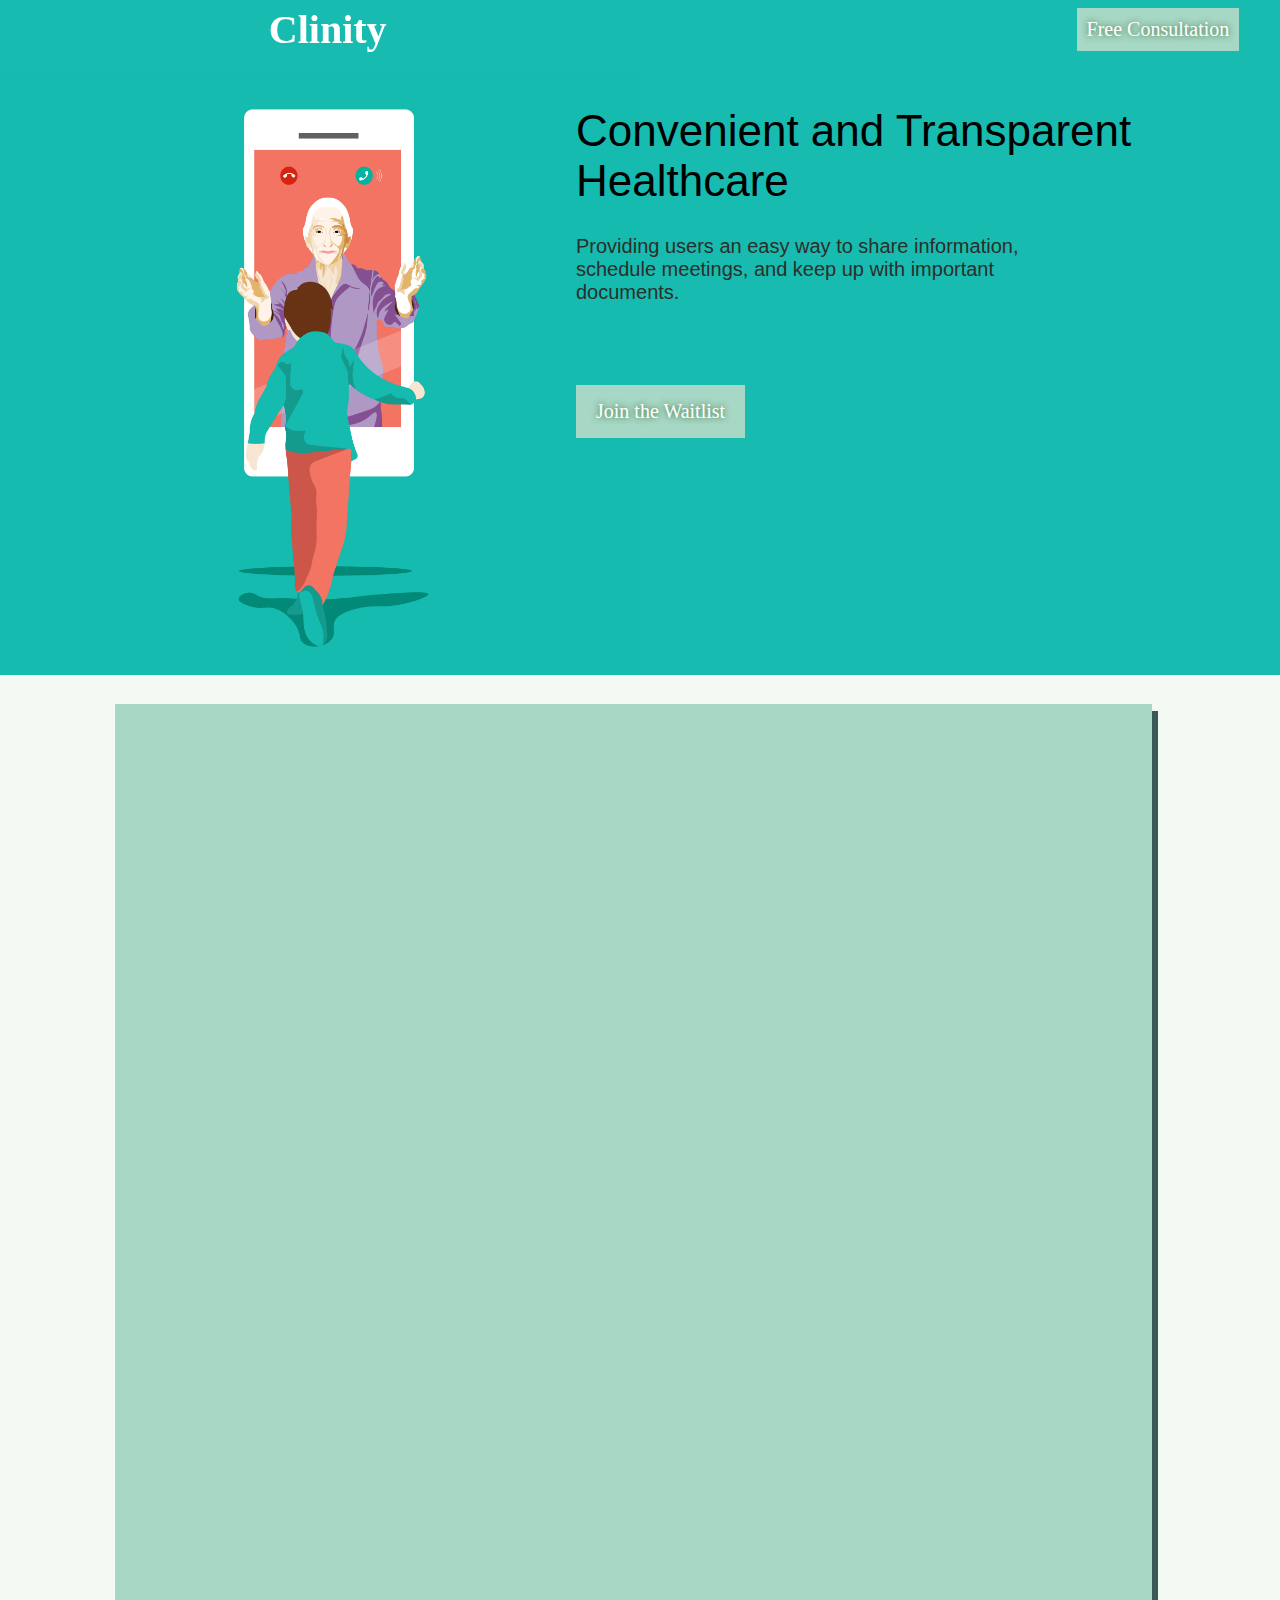
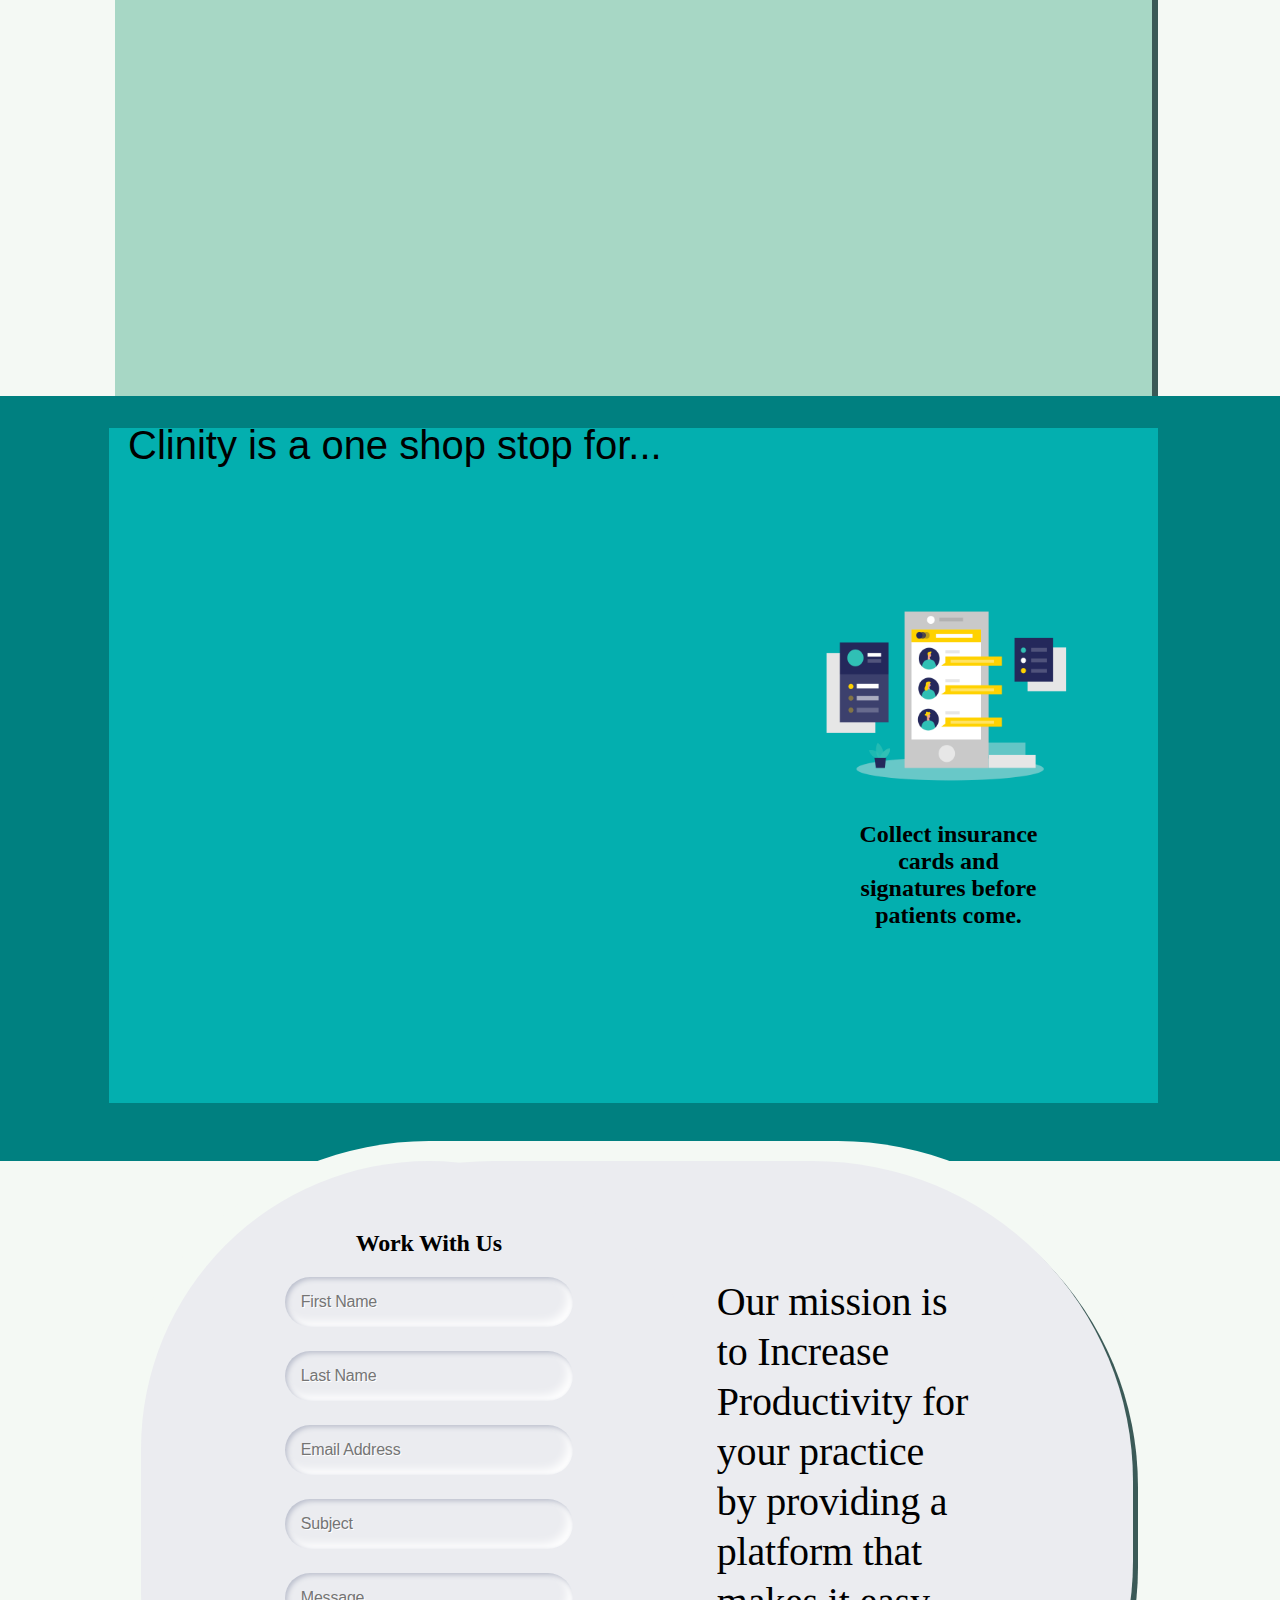
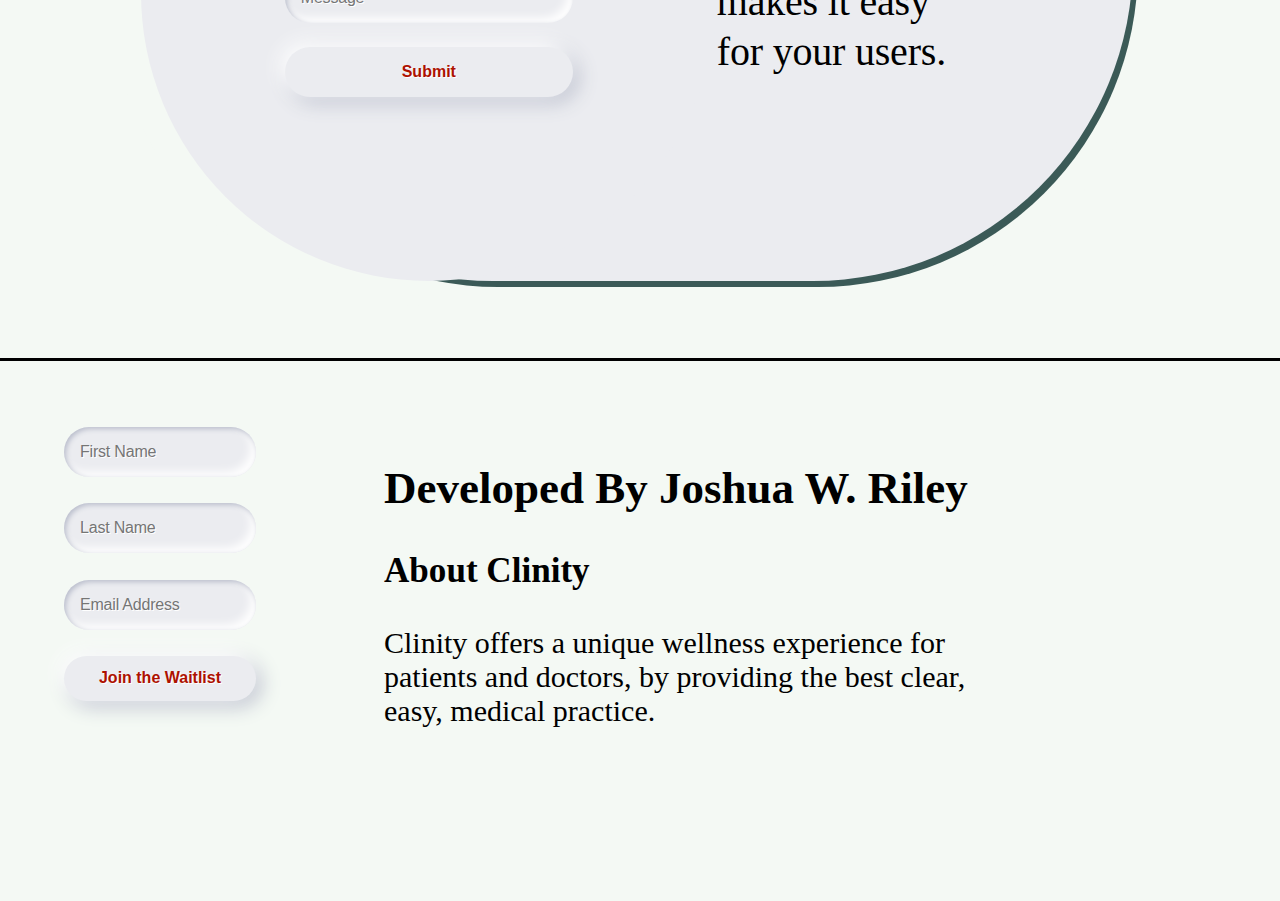
==== index.html @ 42c5286c "finally finished" ====
<!DOCTYPE html>
<html lang="english">
    <head>
        <title>Clinity</title>
        <link rel='stylesheet' href='./resources/styles.css'>
        <link href="https://fonts.googleapis.com/css2?family=Comfortaa:wght@500&display=swap" rel="stylesheet">
    </head>
    <body>
        <main>
            <nav>
                <div id="navigation-flex" >
                    <section id="header-left">
                        <header id="header" ><a href="#beginning">Clinity</a></header>
                    </section>
                    <section id="heder-right">
                        <button id="header-button-1" ><a href="#segment">Free Consultation</a></button>
                        <!-- <button>Sign In</button> -->
                        <!-- <button>Sign Up</button> -->
                    </section>
                </div>
            </nav>
            <div id="beginning">
                <img id="first-pic" src="./resources/images/united-nations-covid-19-response--JllWBVNaQ4-unsplash.jpg">
                <section id="first-part">
                    <div id="info-1">
                        <h1 id="info-header-one">Convenient and Transparent Healthcare</h1>
                        <h3 id="info-header-three">
                            Providing users an easy way to share information, 
                            schedule meetings, and keep up with important documents. 
                        </h3>
                        <button id="info-button"><a href="#footer">Join the Waitlist</a></button>
                    </div>
                </section>
            </div>
            <section id="info-2">
                <div id="info-2-flex">
                    <div class="fade" id="text-easy-doctor">
                        <h2 id="doctor">Everyday tasks at one glance</h2>
                        <p id="doctor-content">
                            We know your day is busy, so we organized it for you. 
                            View upcoming tasks and appointments at a glance,
                        </p>
                        <img id="doctor-image" src="./resources/images/Screen Shot 2020-10-17 at 1.11.46 PM.png">
                    </div>
                    <div class="fade" id="text-easy-you">
                        <h2 id="you">where your essentials, accessible.</h2>
                        <p id="patient-content">
                            You won't forget those important documents at home 
                            again. Always showing you only what you need.
                        </p>
                        <img id="patient-image" src="./resources/images/Screen Shot 2020-10-17 at 1.11.15 PM.png">
                    </div>
                </div>
                <section id="middle-2">
                    <div class="features">
                        <h1 id="second-intro-header">Clinity is a one shop stop for...</h1>
                        
                        <div class="first-half">
                            <section class="fade" id="communication">
                                <img id="productivity-image"src="./resources/images/chart.png">
                                <h1 id="communication-header">
                                    Reduce overhead costs and boost efficiency.
                                </h1>
                            </section>
                            
                            <section class="fade" id="contact-less">
                                <img id="contact-image" src="./resources/images/video_call.png">
                                <h1 id="contact-header">
                                    Conduct real-time video visits. 
                                    No download, no login.
                                </h1>
                            </section>
                            <section id="medicine">
                                <img id="medicine-image" src="./resources/images/user_group.png">
                                <h1 id="medicine-header">
                                    Collect insurance cards and signatures before patients come.
                                </h1>
                            </section>
                        </div>
                        <div id="second-half">
                            <div class="form-rect-background">
                                <form class="form">
                                    <h2 id="segment" class="get-in-touch">Work With Us</h2>
                                    <label>
                                    <input type="text"  placeholder="First Name">
                                    </label>
                                    <label>
                                        <input type="text"  placeholder="Last Name">
                                    </label>
                                    <label>
                                        <input type="email" placeholder="Email Address"/>
                                    </label>
                                    <label>
                                        <input type="Subject" placeholder="Subject"/>
                                    </label>
                                    <label>
                                        <input type="text" placeholder="Message"></input>
                                    </label>
                                    <button class="button-submit" type="button"><i class="icon ion-md-lock"></i> Submit</button>
                                </form>
                                <div id="form-text">
                                    <div class="form-text">
                                        <p class="form-text-p">
                                            Our mission is to Increase Productivity for your practice by providing a platform that makes it easy for your users.
                                        </p>
                                    </div>
                                </div>
                            </div>
                            
                        </div>
                        <footer id="footer">
                            <div id="footer-form">
                                <label>
                                    <input id="footer-input" type="text"  placeholder="First Name">
                                </label>
                                <label>
                                    <input id="footer-input" type="text"  placeholder="Last Name">
                                </label>
                                <label>
                                    <input id="footer-input" type="email" placeholder="Email Address"/>
                                </label>
                                <button class="button-footer-submit" type="button"><i class="icon ion-md-lock"></i> Join the Waitlist</button>
                            </div>
                            <div id="footer-text">
                            <h2 id="footer-header">Developed By Joshua W. Riley</h2>
                            <h3>About Clinity</h3>
                            <p>
                                Clinity offers a unique wellness experience for patients and doctors, 
                                by providing the best clear, easy, medical practice.
                            </p>
                            </div>
                        </footer>
                    </div>
                </section>
            </section>
        </main>
        <script src="https://ajax.googleapis.com/ajax/libs/jquery/3.5.1/jquery.min.js"></script>
        <script src="./resources/script.js"></script>
    </body>
</html>
---- resources/styles.css ----
body, html {
    background-color: #f4f9f4;
    margin: 0%;
    scroll-behavior: smooth;
    width: 100vw;
    height: fit-content;
}
a:link, a:visited {
    text-decoration:none;
	color:#ffffff;

}

/* navigation */
nav {
    background-color:#18BBAF;
    width: 100%;
    height: 8vh;
    display: fixed;
    align-items: center;
    justify-content: space-around;
    position: fixed;
    z-index: 20;
}
#navigation-flex {
    display: flex;
    width: 100vw;
    justify-content: space-between;
    position: fixed;
}
#header-left {
    display: flex;
    width: 50vw;
    margin-left: 21%;
    margin-top: .5%;
}
#header {
    font-family: "Palatino Linotype", "Book Antiqua", "Palatino", serif;
    font-size: 2.5rem;
    font-weight: bolder;
    position: fixed;
}
#header-right {
    display: flex;
    flex-direction: row;
    width: 50vw;
}
#header-button-1 {
    background-color:#a7d7c5;
	cursor:pointer;
	color:#ffffff;
	font-family:Georgia;
	font-size:20px;
	padding:10px 10px;
	text-decoration:none;
    text-shadow:0px 0px 6px #2f6627;
    border:none;
    margin-top: 5%;
    margin-left: -25%;
}
#header-button-1:hover {
    background-color:#e1f4f3;
}
#header-button-1:active {
    position:relative;
	top:1px;
}

/* first section  */
#beginning {
    height: 75vh;
    width: 100%;
    background-color: #18BBAF;
}
#first-part {
    display: flex;
    width: 100%;
    z-index: 5;
}
#info-1 {
    width: 100vw;
    height: 55vh;
    margin-left: 45%;
    z-index: 5;
}
#first-pic {
    height: 75%;
    position: absolute;
    width: 50%;
    z-index: 0;
}
#info-header-one {
    display: flex;
    font-family: "Helvetica Neue", Helvetica, Arial, sans-serif;
    font-size: 2.5em;
    margin-top: 15%;
    font-size: 44px;
    width:85%;
    font-weight: 500;
    text-align: left;
}
#info-header-three {
    display: flex;
    position: relative;
    font-family: "Helvetica Neue", Helvetica, Arial, sans-serif;
    width: 65%;
    height: 30%;
    font-weight: lighter;
    font-weight: 500;
    justify-content: center;
    font-size: 1.25rem;
    text-align: left;
    color: #2b2e2b;
    text-decoration: none;
}

#info-button {
    position: relative;
    background-color:#a7d7c5;
	display:inline-block;
	cursor:pointer;
	color:#ffffff;
	font-family:Georgia;
	font-size:20px;
	padding:15px 20px;
	text-decoration:none;
    text-shadow:0px 0px 6px #2f6627;
    border:none;
    margin-top: -18%;
}
#info-button:hover {
    background-color:#e1f4f3;
}
#info-button:active {
    position:relative;
	top:1px;
}


/* Section two */
#info-2 {
    width: 90%;
    height: 45vh;
    margin-top: 2.25%;
    /* background-attachment: fixed; */
}
#middle-2 {
    margin-left: 0%;
}
#info-2-flex {
    margin-left: 10%;
    display: flex;
    flex-direction: column;
    width: 90%;
    height: 150vh;
    background-color: #a7d7c5;
    justify-content: center;
    box-shadow: 6px 7px  #3b5a57;
}
#text-easy-you {
    text-align: center;
    display: flex;
    flex-direction: row-reverse;
    justify-content: space-around;
    margin-top: 8%;
}
#text-easy-doctor {
    text-align: center;
    display: flex;
    flex-direction: row;
    justify-content: space-around;
}
#doctor-content {
    position: absolute;
    color: #0d0f0f;
    font-size: 30px;
    font-family: "Helvetica Neue", Helvetica, Arial, sans-serif;
    margin-top: 20%;
    margin-right: 10%;
    width: 30%;
    height: 15%;
    font-weight: lighter;
    font-weight: 500;
    text-align: left;
    word-wrap: break-word;
    color: #495850;
}
#patient-content {
    position: absolute;
    font-size: 30px;
    font-family: "Helvetica Neue", Helvetica, Arial, sans-serif;
    width: 30%;
    height: 15%;
    font-weight: lighter;
    font-weight: 500;
    text-align: left;
    word-wrap: break-word;
    color: #495850;
    margin-top: 20%;
    margin-left: 10%;
}
#info-header-3 {
    text-align: center;
    display: flex;
    font-family: Verdana, Geneva, Tahoma, sans-serif;
    font-size: 2.5rem;
    font-weight: 500;
    background-color: #74b49b;
}
#info-header-4 {
    text-align: center;
    display: flex;
    flex-direction: row;
    font-family: Verdana, Geneva, Tahoma, sans-serif;
    font-size: 2.5rem;
    font-weight: 500;
    background-color: #74b49b;
}
#patient-image {
    width: 20%;
    height: auto;
    z-index: 1;
    box-shadow: 9px 10px  #3b5a57;
}
#doctor-image {
    width: 20%;
    height: auto;
    box-shadow: 9px 10px  #3b5a57;
}
#doctor, #you{
    color: #0d0f0f;
    font-size: 3rem;
    font-weight: bolder;
    font-family: 'Comfortaa', cursive;
    margin-top: 5%;
}
#doctor {
    text-align: left;
    width: 45%;
}
#you {
    text-align: left;
    width: 50%;
}
/* Card with png  */
#middle-2 {
    width: 100vw;
    height: 75%;
    display: flex;
    margin-top: 15%;
    align-items: center;
}
.features {
    height: 85vh;
    width: 100vw;
    background-color: teal;
}
#second-intro-header {
    text-align: left;
    display: flex;
    flex-direction: column;
    align-items: center;
    font-size: 2.5rem;
    position: absolute;
    margin-left: 10%;
    font-family: "Comic Sans MS", cursive, sans-serif;
    font-weight: normal;
}
.first-half {
    margin-top: 2.5%;
    margin-left: 8.5%;
    height: 75vh;
    width: 82%;
    display: flex;
    background-color: rgb(3, 175, 175);
    align-items: center;
    justify-content: center;
}
#communication {
    text-align: center;
    height: 40vh;
    width: 30%;
    display: flex;
    flex-direction: column;
    align-items: center;
}
#communication-header {
    font-size: 1.5rem;
    width: 15vw;
}
#contact-less {
    text-align: center;
    height: 40vh;
    width: 30%;
    display: flex;
    flex-direction: column;
    align-items: center;
}
#contact-header {
    font-size: 1.5rem;
    width: 15vw;
}
#medicine {
    text-align: center;
    height: 40vh;
    width: 30%;
    display: flex;
    flex-direction: column;
    align-items: center;
}
#medicine-header {
    font-size: 1.5rem;
    width: 15vw;
}
#productivity-image {
    width: 90%;
    height: 90%;
}
#contact-image {
    width: 90%;
    height: 90%;  
}
#medicine-image {
    width: 90%;
    height: 90%;
}
/* second half  */
#second-half {
    height: 85vh;
    width: 82%;
    background-color: #f4f9f4;
    margin-left: 8.5%;
    margin-top: 3%;
    border-radius: 320px;
    z-index: -1;
}
/* form  */
.form {
    position: absolute;
    margin-top: 1.5%;
    margin-left: 2.5%;
    background-color: #ebecf0;
    width: 45vw;
    height: 80vh;
    display: flex;
    flex-direction: column;
    align-items: center;
    font-family: "Montserrat", sans-serif;
    letter-spacing: -0.2px;
    font-size: 16px;
    border-radius: 320px;
    z-index: 1;
}
.get-in-touch {
    margin-top: 12%;
    font-family: Cambria, Cochin, Georgia, Times, 'Times New Roman', serif;
}
#form-rect-background {
    border-radius: 320px;
    height: 80vh;
    width: 100vw;
    margin-top: 55%;
    display: flex;
    flex-direction: row-reverse;
    z-index: 5;
    
}
#form-text {
    position: absolute;
    margin-top: 1.5%;
    margin-left: 5%;
    background-color: #ebecf0;
    width: 75vw;
    height: 80vh;
    display: flex;
    flex-direction: column;
    align-items: center;
    font-family: "Montserrat", sans-serif;
    letter-spacing: -0.2px;
    font-size: 16px;
    border-radius: 320px;
    z-index: 0;
    box-shadow: 5px 6px  #3b5a57;
}
.form-text {
    margin-left: 40%;
    margin-top: 8%;
    text-align: left;
    width: 20vw;
}
.form-text-p {
    font-size: 2.5rem;
    font-family: Cambria, Cochin, Georgia, Times, 'Times New Roman', serif;
    line-height: 50px;
}
.button-submit,
input {
    border: 0;
    outline: 0;
    font-size: 16px;
    border-radius: 320px;
    padding: 16px;
    background-color: #ebecf0;
    text-shadow: 1px 1px 0 #fff;
}
label {
    display: block;
    margin-bottom: 24px;
    width: 50%;
}
input {
    box-shadow: inset 2px 2px 5px #babecc,
    inset -5px -5px 10px #fff;
    width: 100%;
    box-sizing: border-box;
    transition: all 0.2s ease-in-out;
    appearance: none;
    -webkit-appearance: none;
    font-family: "Montserrat", sans-serif;
    letter-spacing: -0.2px;
    font-size: 16px;
}
input:focus {
    box-shadow: inset 1px 1px 2px #babecc, 
    inset -1px -1px 2px #fff;
}
.button-submit {
    color: #61677c;
    font-weight: bold;
    box-shadow: -5px -5px 20px #fff, 5px 5px 20px #babecc;
    transition: all 0.2s ease-in-out;
    cursor: pointer;
    font-weight: 600;
}
.button-submit:hover {
    box-shadow: -2px -2px 5px #fff, 2px 2px 5px #babecc;
}
.red:active {
    box-shadow: inset 1px 1px 2px #babecc, 
    inset -1px -1px 2px #fff;
}
.button-submit{
    display: block;
    width: 50%;
    color: #ae1100;
}
/* footer */
#footer{
    height: 60vh;
    width: 100vw;
    display: flex;
    font-weight: lighter;
    font-size: 12px;
    align-self: center;
    border-color: #3b5a57;
    margin-top: 4%;
    border-width: 10ch;
    border-top: #babecc;
    border-top: solid;
}
#footer-form {
    display: flex;
    flex-direction: column;
    margin: 5%;
}
#footer-input {
    margin-top: 2.5%;
    width: 15vw;
}
#footer-header {
    /* margin-left: 25%; */
    /* text-align: right; */
}
.button-footer-submit {
    color: #61677c;
    font-weight: bold;
    box-shadow: -5px -5px 20px #fff, 5px 5px 20px #babecc;
    transition: all 0.2s ease-in-out;
    cursor: pointer;
    font-weight: 600;
    border: 0;
    outline: 0;
    font-size: 16px;
    border-radius: 320px;
    color: #ae1100;
    background-color: #ebecf0;
    text-shadow: 1px 1px 0 #fff;
    width: 15vw;
    height: 5vh;
    margin-top: 1%;
    justify-content: center;
}
.button-footer-submit:hover {
    box-shadow: -2px -2px 5px #fff, 2px 2px 5px #babecc;
}

#footer-text {
    text-align: left;
    font-size: 30px;
    width: 50vw;
    margin: 5%;
}

/* fade  */
.fade {
    opacity: 0;
}
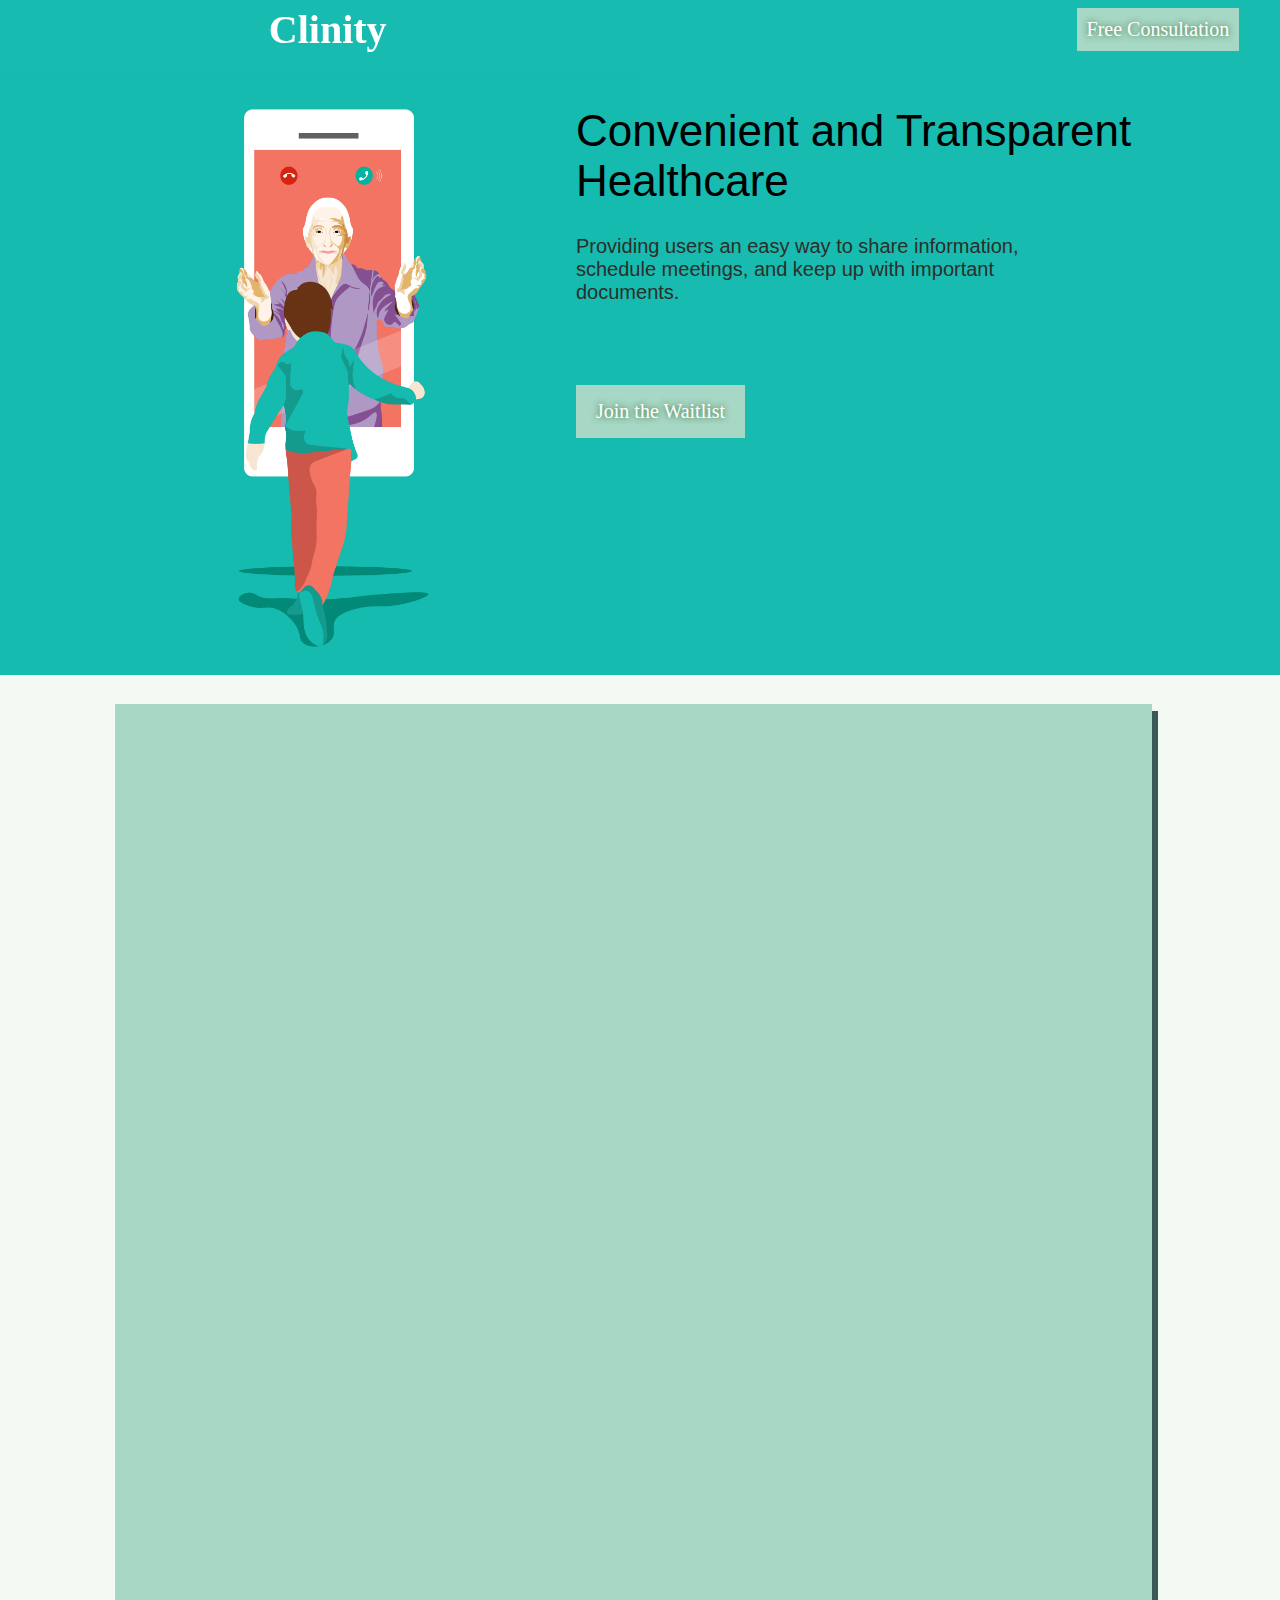
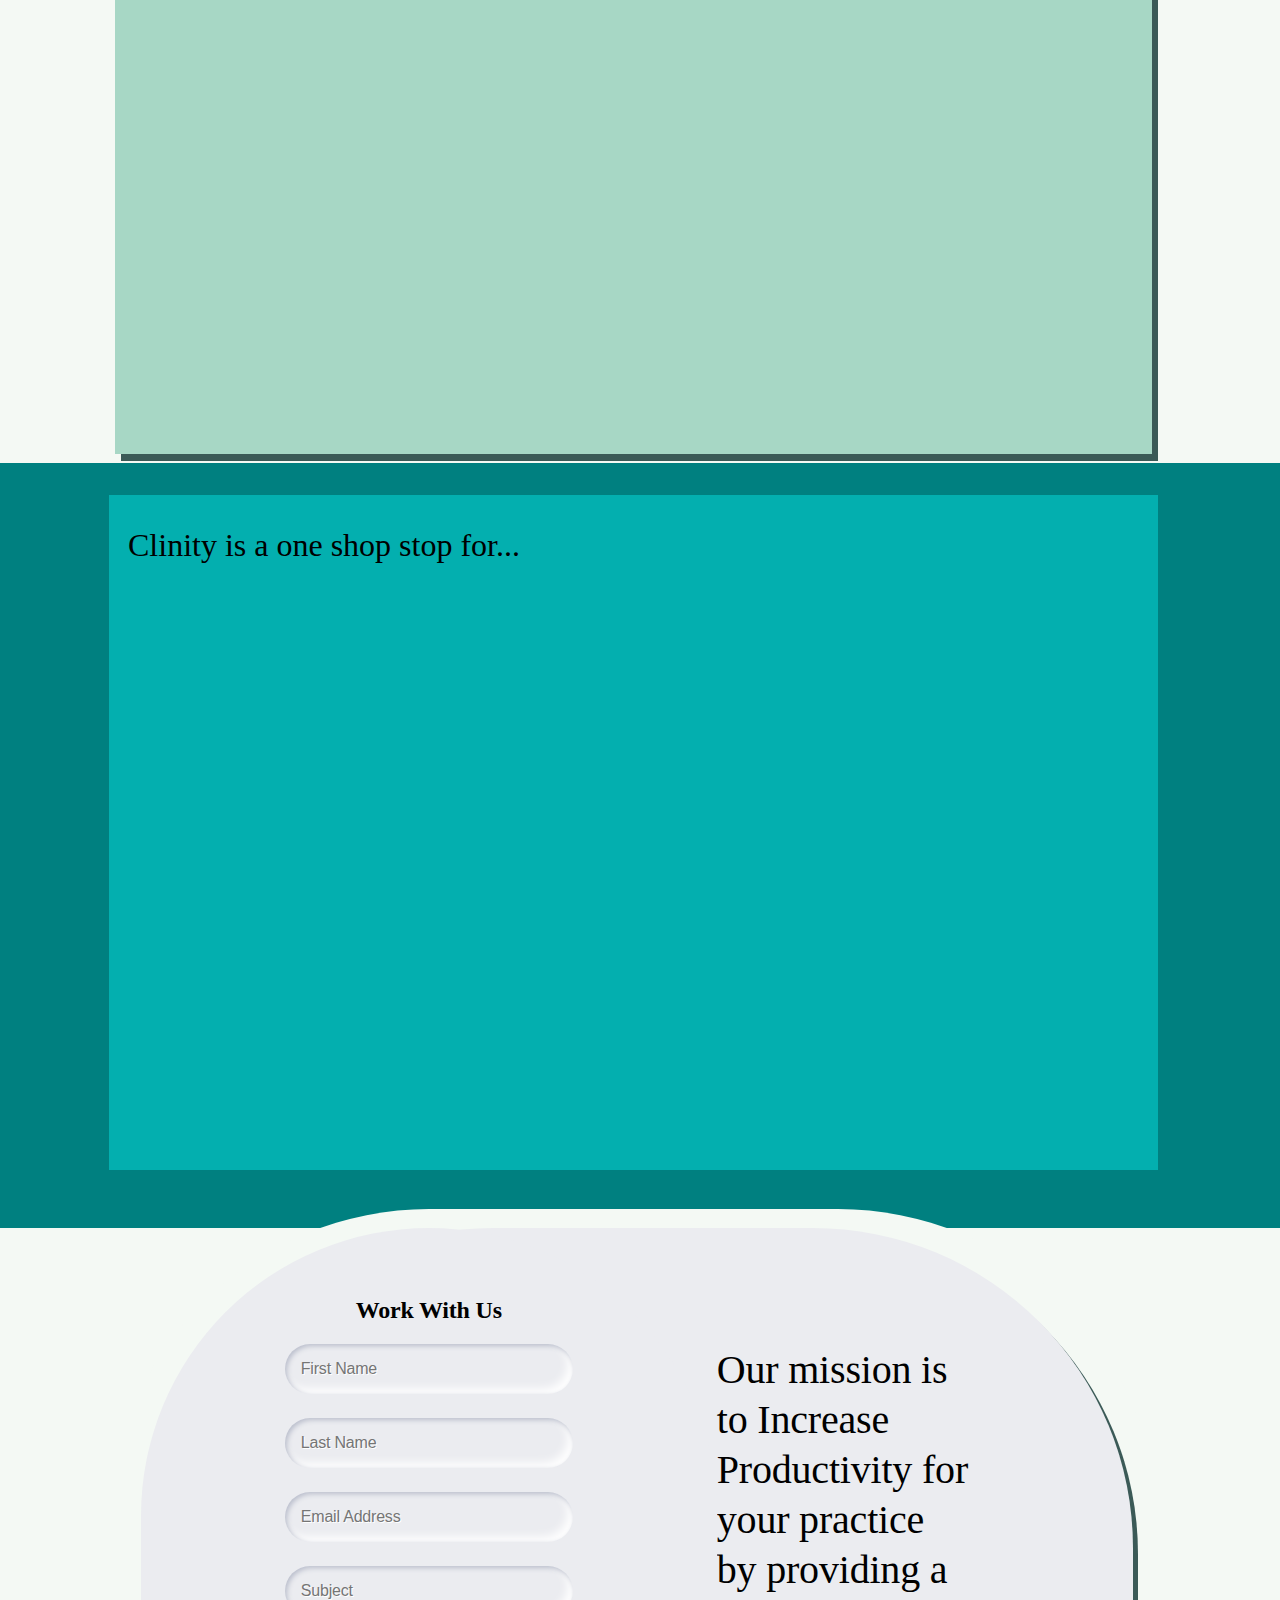
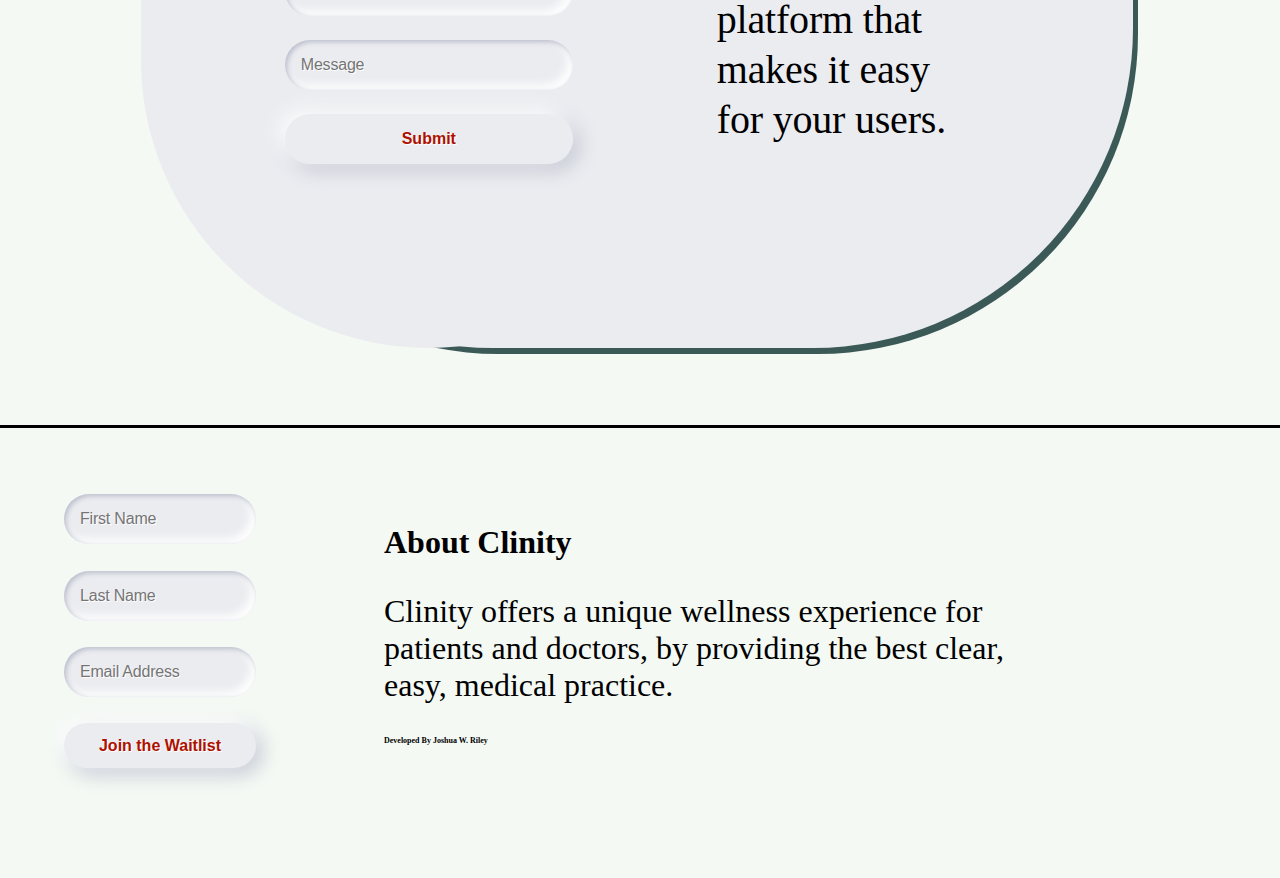
==== commit 86f76718: "fixed errors in font styling and size" ====
--- a/index.html
+++ b/index.html
@@ -13,7 +13,7 @@
                         <header id="header" ><a href="#beginning">Clinity</a></header>
                     </section>
                     <section id="heder-right">
-                        <button id="header-button-1" ><a href="#segment">Free Consultation</a></button>
+                        <button id="header-button-1" ><a href="#form-rect">Free Consultation</a></button>
                         <!-- <button>Sign In</button> -->
                         <!-- <button>Sign Up</button> -->
                     </section>
@@ -70,7 +70,7 @@
                                     No download, no login.
                                 </h1>
                             </section>
-                            <section id="medicine">
+                            <section class="fade" id="medicine">
                                 <img id="medicine-image" src="./resources/images/user_group.png">
                                 <h1 id="medicine-header">
                                     Collect insurance cards and signatures before patients come.
@@ -78,8 +78,8 @@
                             </section>
                         </div>
                         <div id="second-half">
-                            <div class="form-rect-background">
-                                <form class="form">
+                            <div class="form-rect-background" id="form-rect">
+                                <form class="form" id="form">
                                     <h2 id="segment" class="get-in-touch">Work With Us</h2>
                                     <label>
                                     <input type="text"  placeholder="First Name">
@@ -122,12 +122,12 @@
                                 <button class="button-footer-submit" type="button"><i class="icon ion-md-lock"></i> Join the Waitlist</button>
                             </div>
                             <div id="footer-text">
-                            <h2 id="footer-header">Developed By Joshua W. Riley</h2>
-                            <h3>About Clinity</h3>
-                            <p>
-                                Clinity offers a unique wellness experience for patients and doctors, 
-                                by providing the best clear, easy, medical practice.
-                            </p>
+                                <h3 id="footer-header">About Clinity</h3>
+                                <p id="footer-paragraph">
+                                    Clinity offers a unique wellness experience for patients and doctors, 
+                                    by providing the best clear, easy, medical practice.
+                                </p>
+                                <h2 id="footer-footer">Developed By Joshua W. Riley</h2>
                             </div>
                         </footer>
                     </div>
--- a/resources/styles.css
+++ b/resources/styles.css
@@ -140,7 +140,7 @@
 /* Section two */
 #info-2 {
     width: 90%;
-    height: 45vh;
+    height: 65vh;
     margin-top: 2.25%;
     /* background-attachment: fixed; */
 }
@@ -221,8 +221,10 @@
     height: auto;
     z-index: 1;
     box-shadow: 9px 10px  #3b5a57;
+    margin-bottom: 5%;
 }
 #doctor-image {
+    margin-top: 10%;
     width: 20%;
     height: auto;
     box-shadow: 9px 10px  #3b5a57;
@@ -259,11 +261,12 @@
     text-align: left;
     display: flex;
     flex-direction: column;
-    align-items: center;
-    font-size: 2.5rem;
+    align-items: left;
+    font-size: 2rem;
     position: absolute;
     margin-left: 10%;
-    font-family: "Comic Sans MS", cursive, sans-serif;
+    margin-top: 5%;
+    font-family: "Palatino Linotype", "Book Antiqua", serif;
     font-weight: normal;
 }
 .first-half {
@@ -283,6 +286,7 @@
     display: flex;
     flex-direction: column;
     align-items: center;
+    font-family: Georgia, Times, 'Times New Roman', serif;
 }
 #communication-header {
     font-size: 1.5rem;
@@ -295,6 +299,7 @@
     display: flex;
     flex-direction: column;
     align-items: center;
+    font-family: Georgia, Times, 'Times New Roman', serif;
 }
 #contact-header {
     font-size: 1.5rem;
@@ -307,6 +312,7 @@
     display: flex;
     flex-direction: column;
     align-items: center;
+    font-family: Georgia, Times, 'Times New Roman', serif;
 }
 #medicine-header {
     font-size: 1.5rem;
@@ -446,7 +452,7 @@
 }
 /* footer */
 #footer{
-    height: 60vh;
+    height: 50vh;
     width: 100vw;
     display: flex;
     font-weight: lighter;
@@ -467,10 +473,7 @@
     margin-top: 2.5%;
     width: 15vw;
 }
-#footer-header {
-    /* margin-left: 25%; */
-    /* text-align: right; */
-}
+
 .button-footer-submit {
     color: #61677c;
     font-weight: bold;
@@ -496,9 +499,18 @@
 
 #footer-text {
     text-align: left;
-    font-size: 30px;
     width: 50vw;
     margin: 5%;
+}
+#footer-header{
+    font-size: 2rem;
+    font-weight: 600;
+}
+#footer-paragraph {
+    font-size: 2rem;
+}
+#footer-footer {
+    font-size: .5rem;
 }
 
 /* fade  */
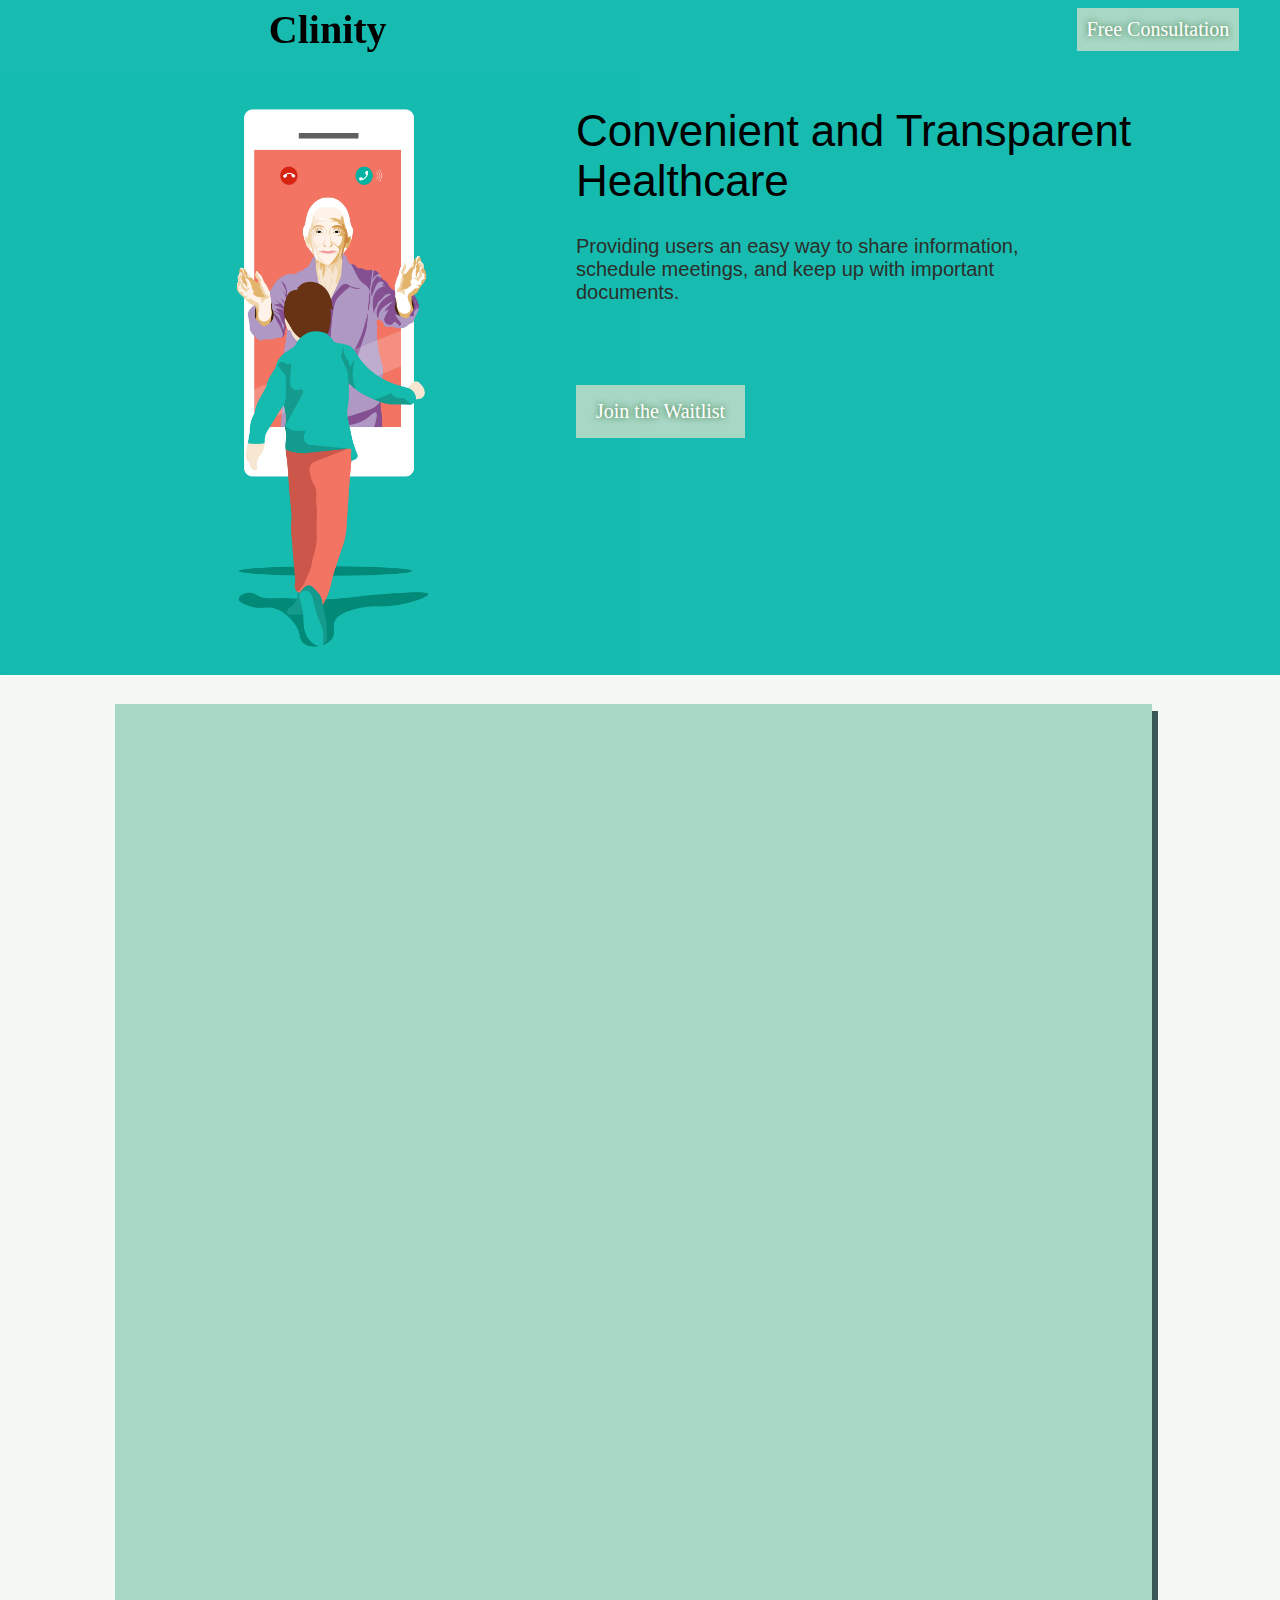
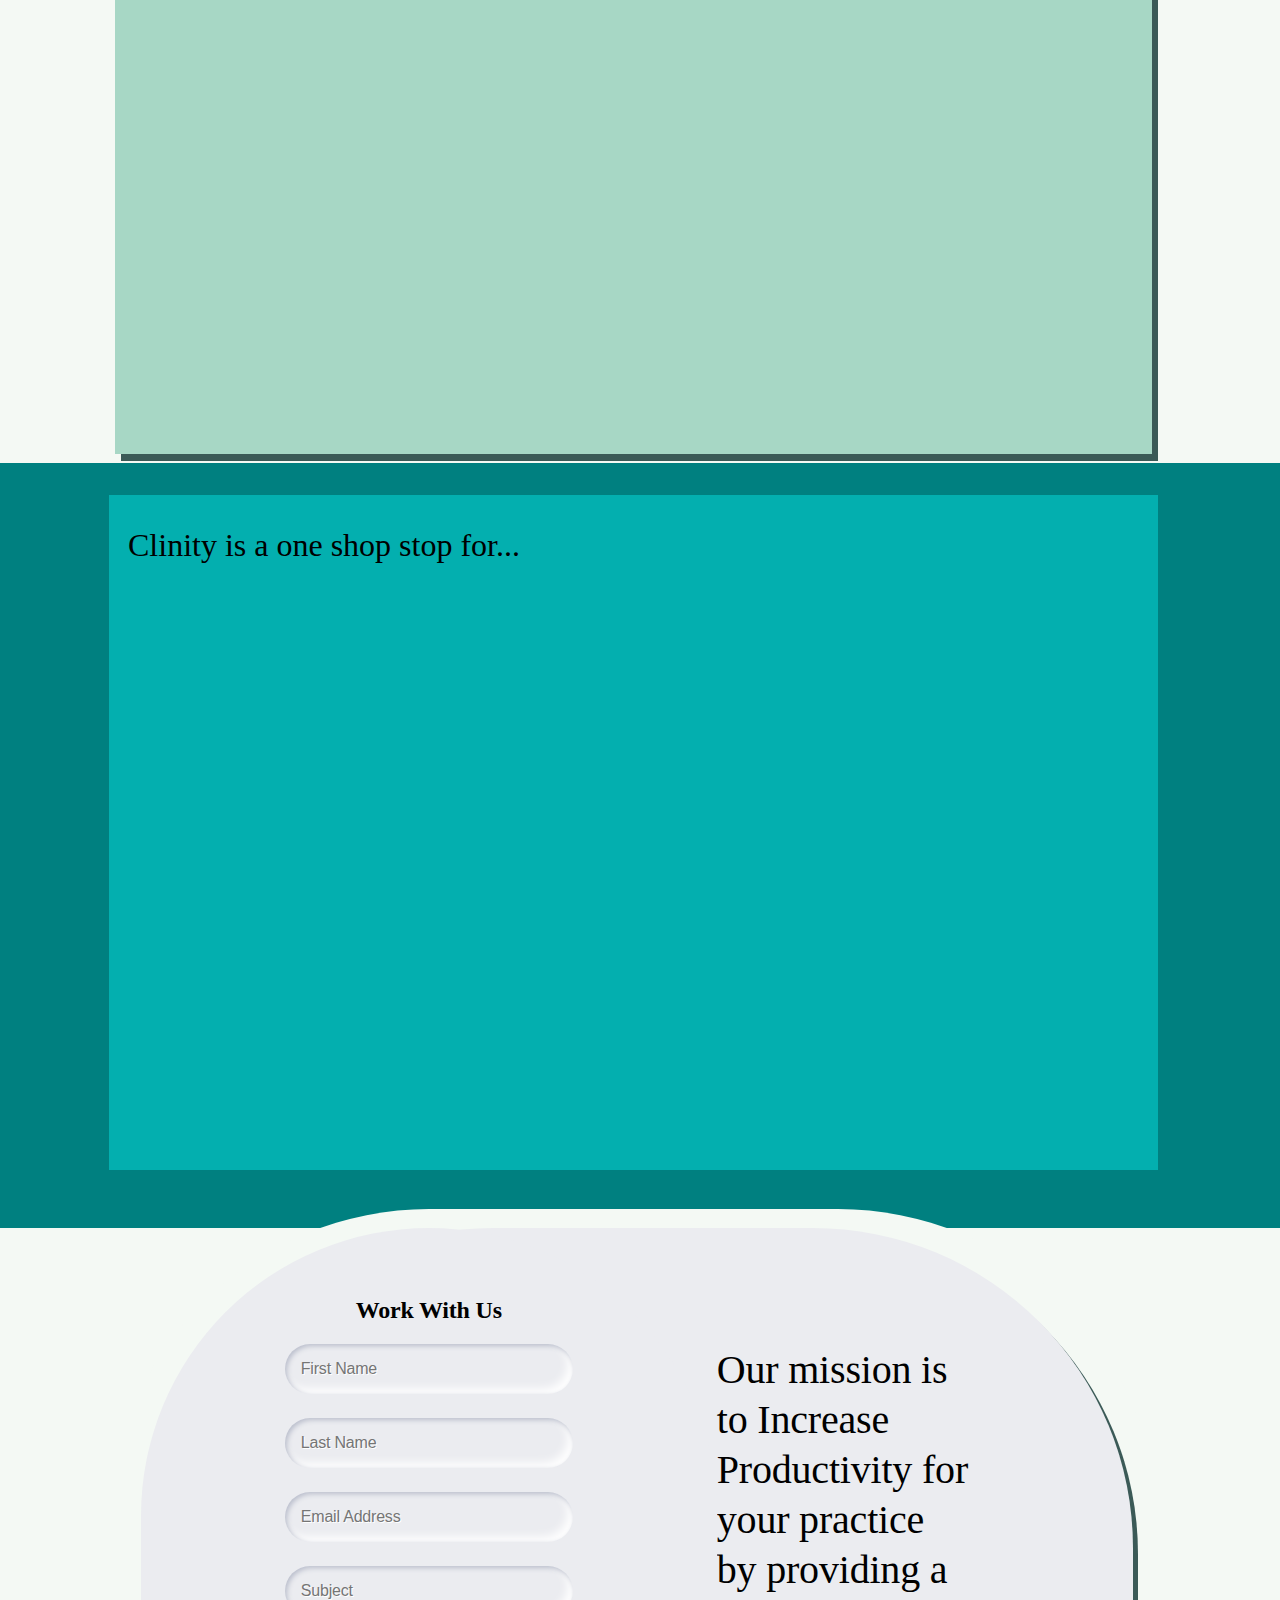
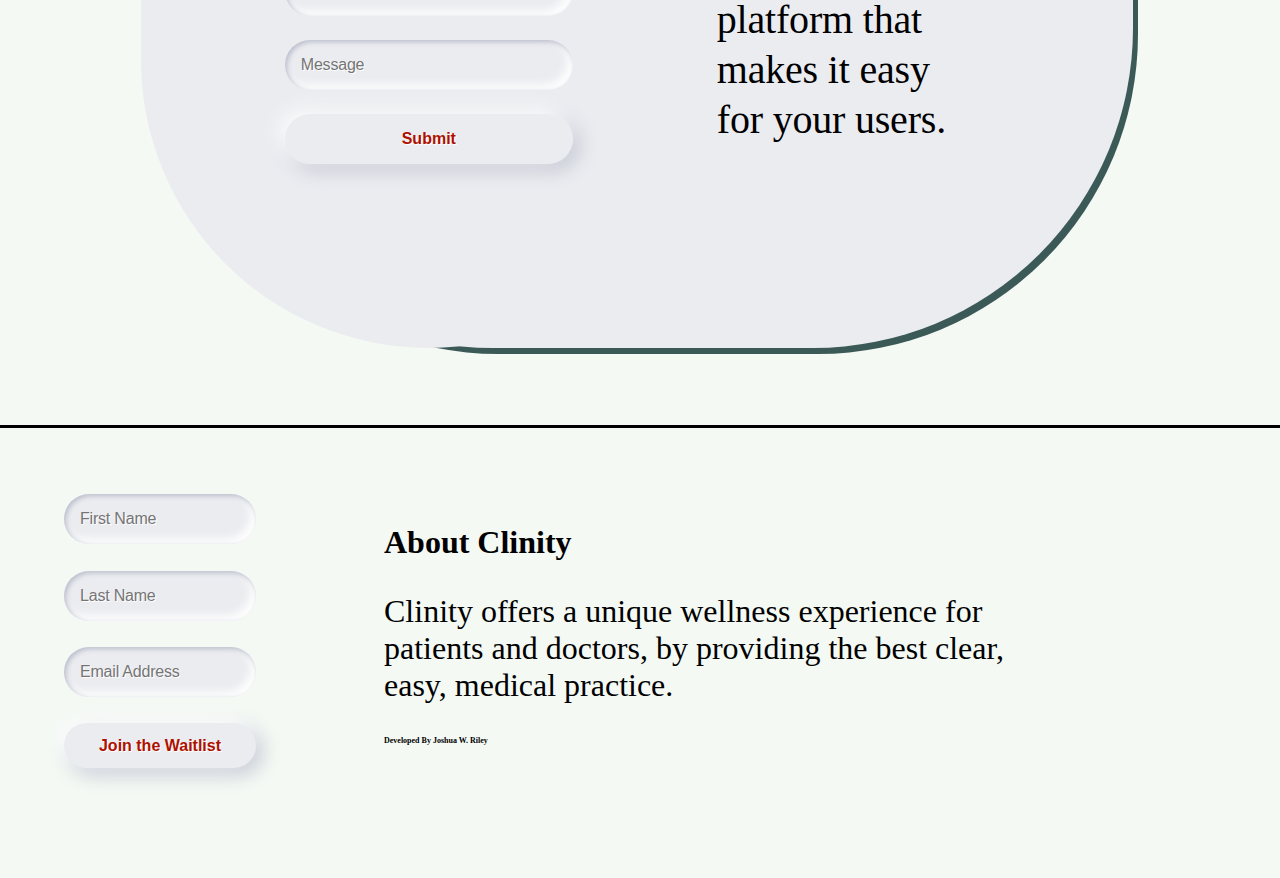
==== commit caa52679: "added waitlist thank you page" ====
--- a/index.html
+++ b/index.html
@@ -119,7 +119,7 @@
                                 <label>
                                     <input id="footer-input" type="email" placeholder="Email Address"/>
                                 </label>
-                                <button class="button-footer-submit" type="button"><i class="icon ion-md-lock"></i> Join the Waitlist</button>
+                                <button class="button-footer-submit" type="button"><i class="icon ion-md-lock"></i> <a href="./waitlist.html"> Join the Waitlist</a></button>
                             </div>
                             <div id="footer-text">
                                 <h3 id="footer-header">About Clinity</h3>
--- a/resources/styles.css
+++ b/resources/styles.css
@@ -7,8 +7,7 @@
 }
 a:link, a:visited {
     text-decoration:none;
-	color:#ffffff;
-
+	color:inherit;
 }
 
 /* navigation */
@@ -493,6 +492,9 @@
     margin-top: 1%;
     justify-content: center;
 }
+a.button-footer-submit {
+    color: inherit;
+}
 .button-footer-submit:hover {
     box-shadow: -2px -2px 5px #fff, 2px 2px 5px #babecc;
 }
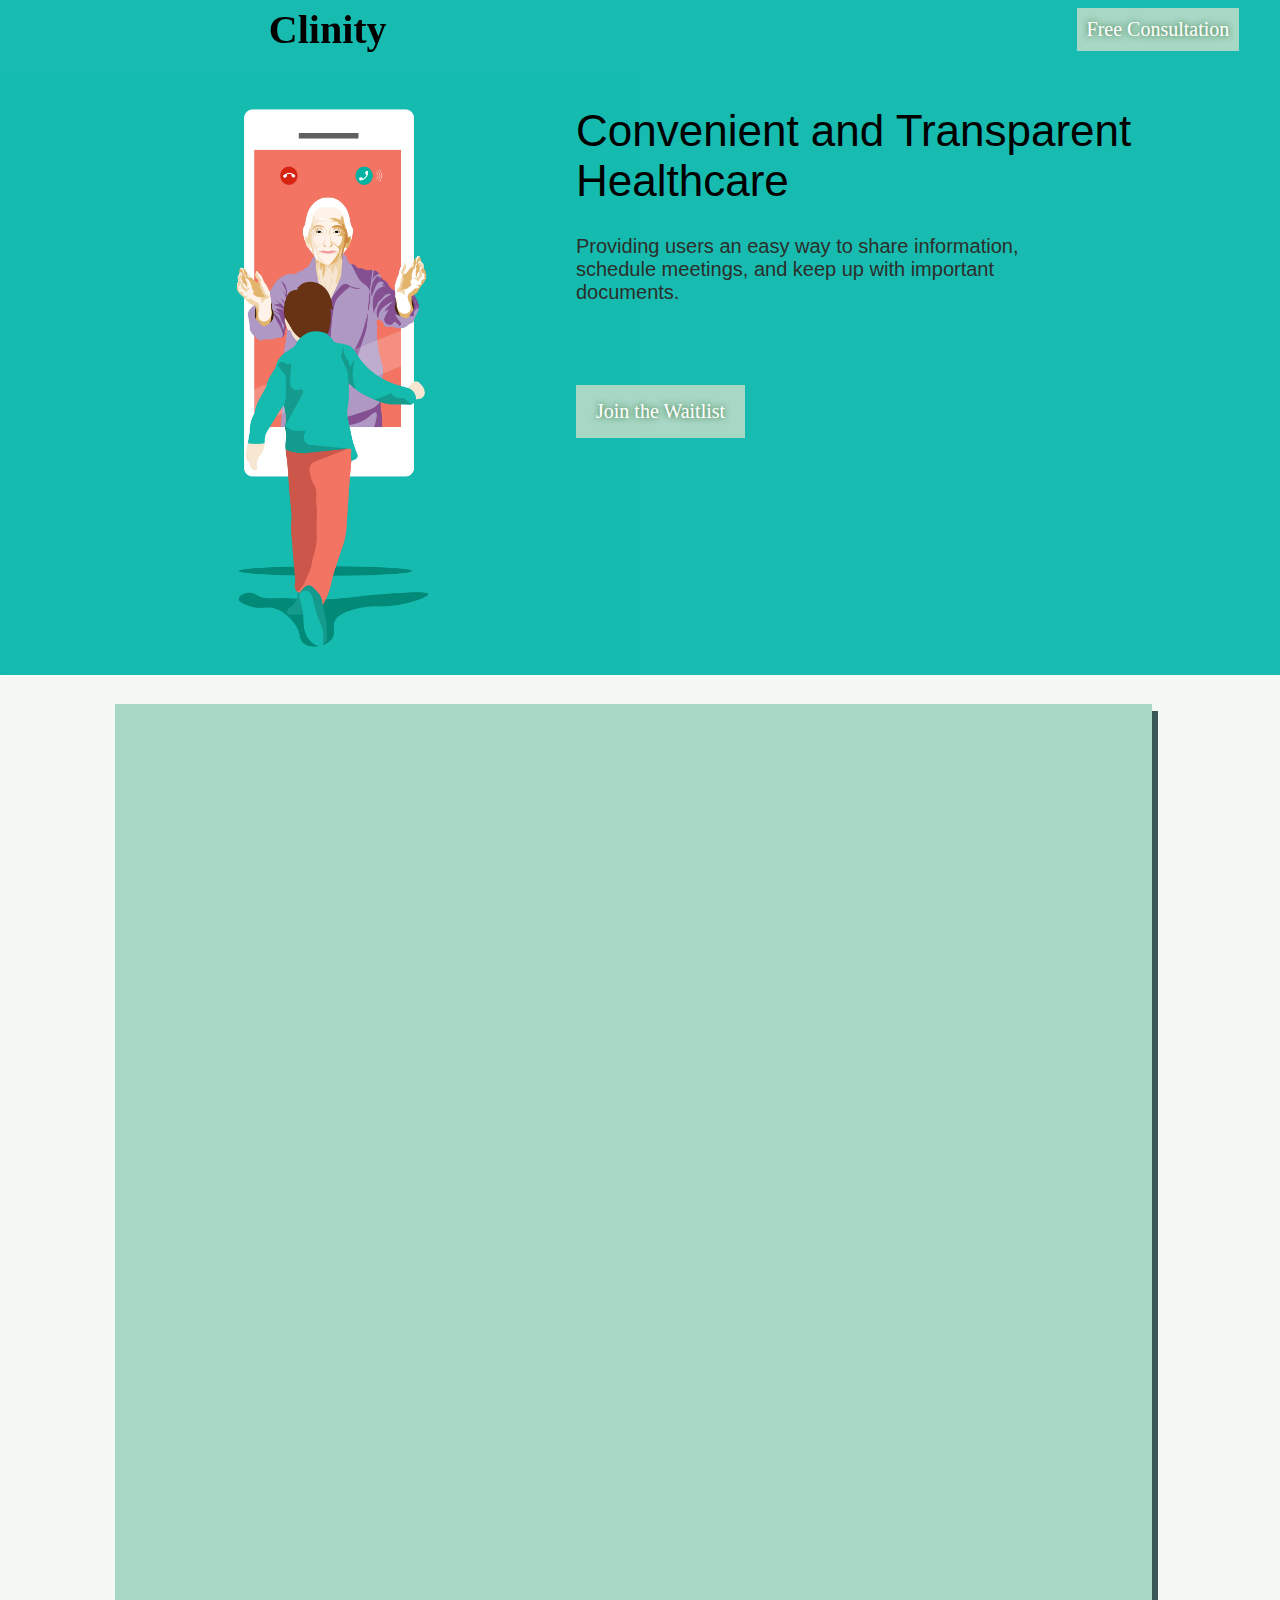
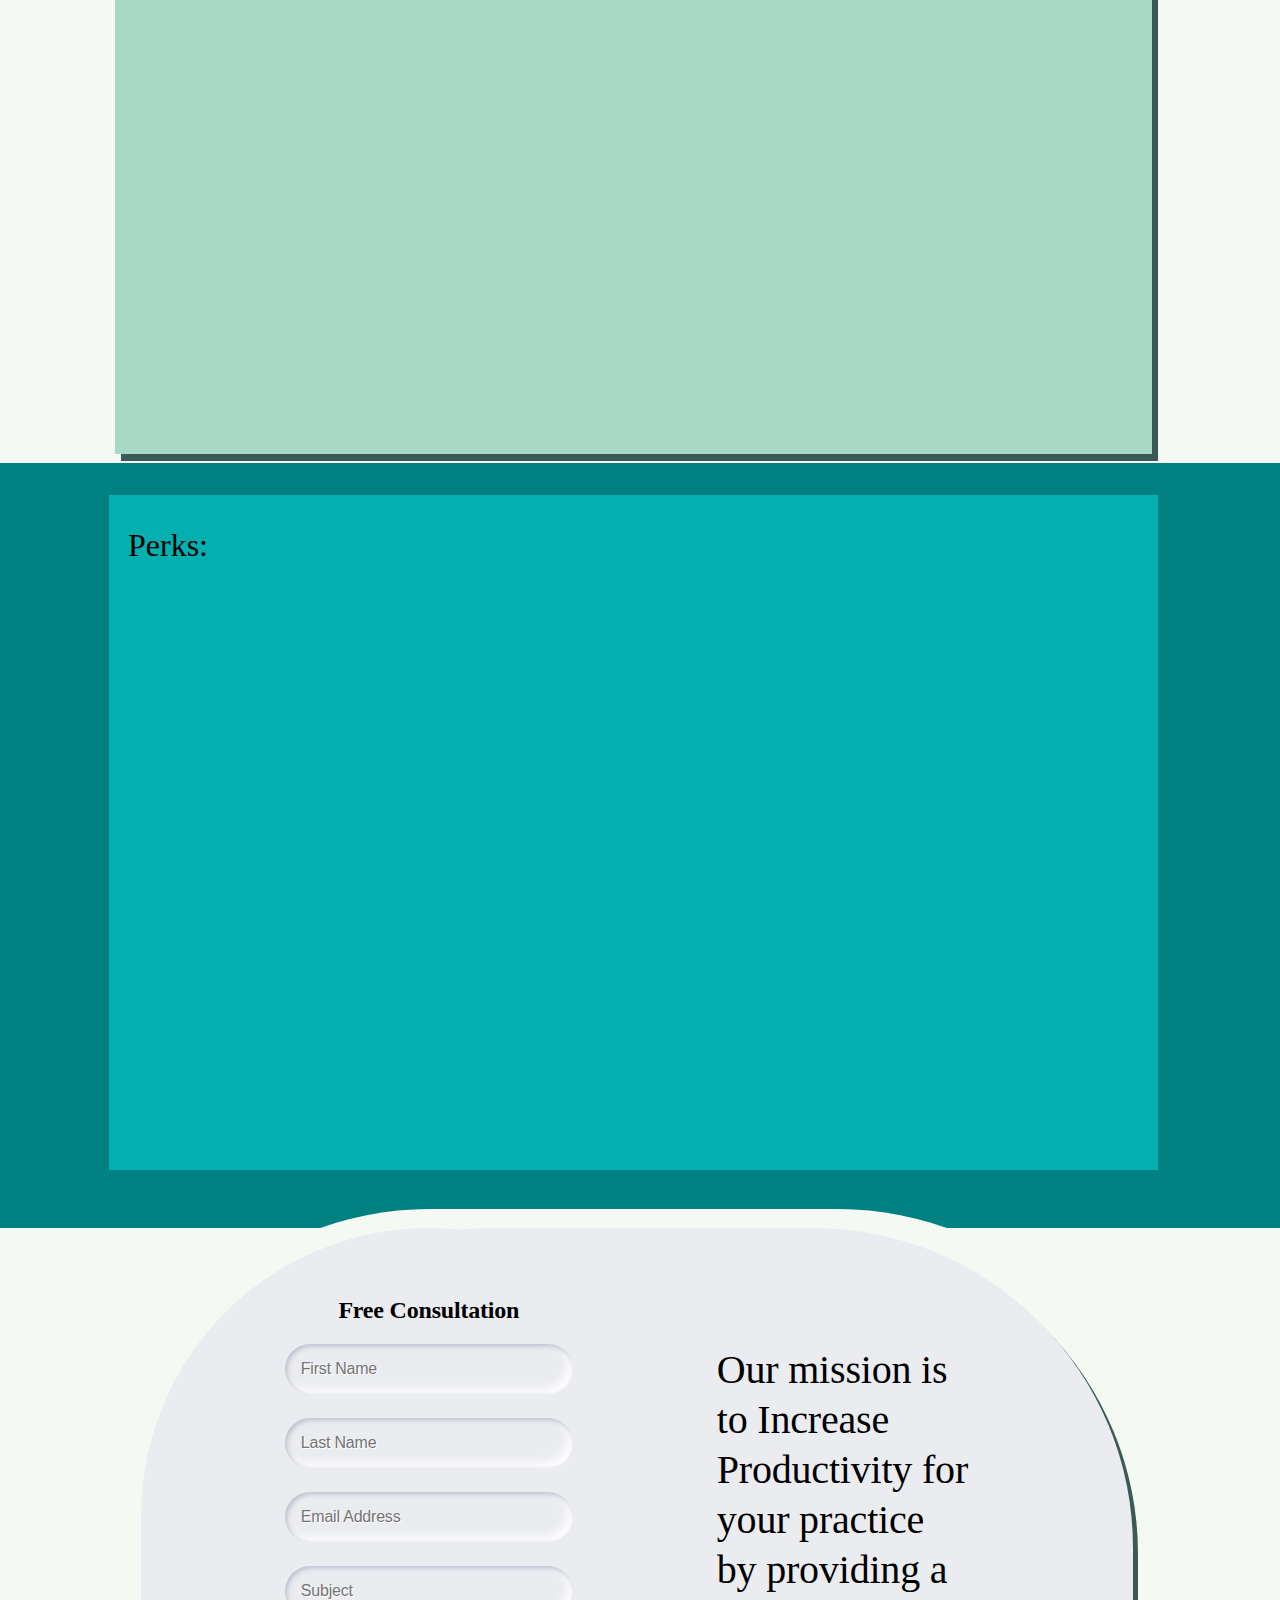
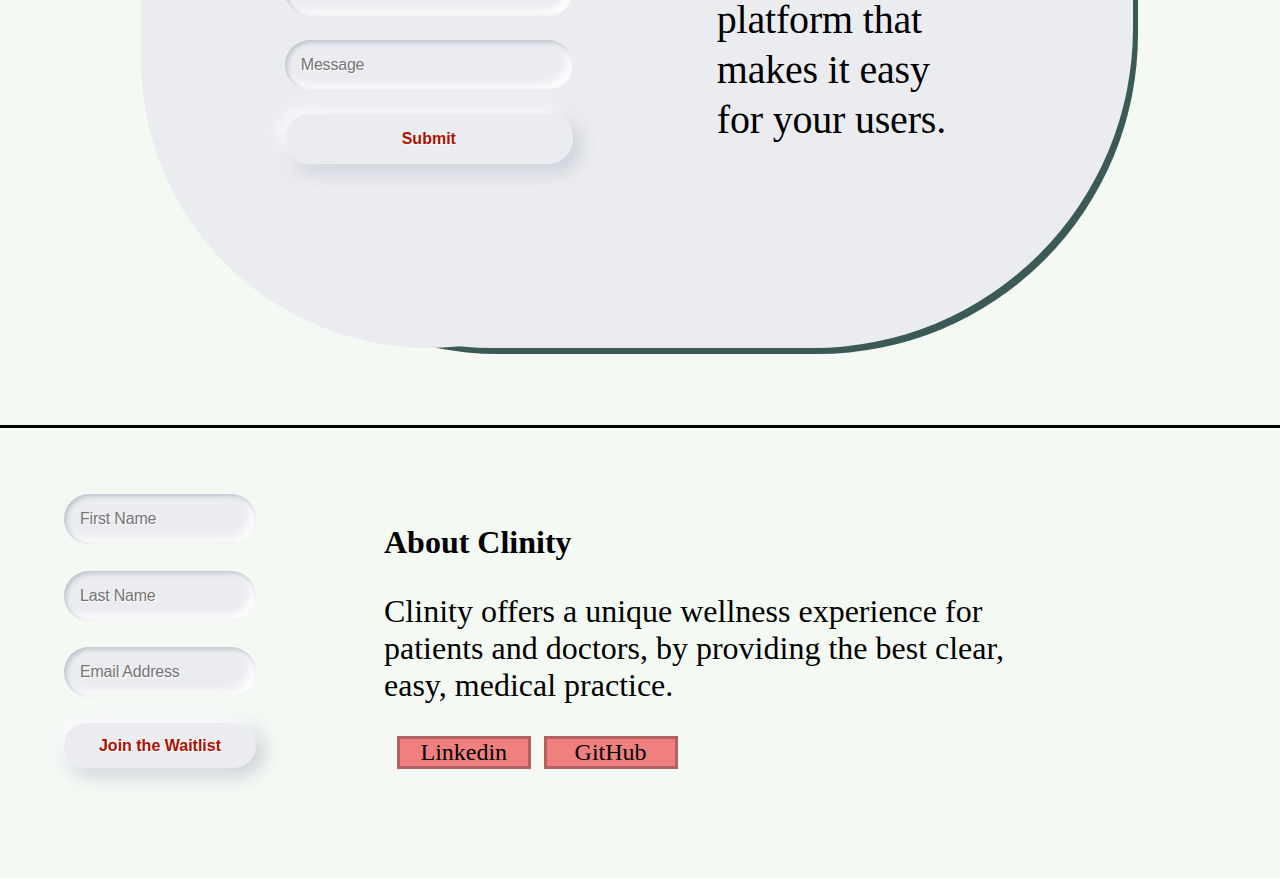
==== commit b277f7ed: "added more" ====
--- a/index.html
+++ b/index.html
@@ -53,7 +53,7 @@
                 </div>
                 <section id="middle-2">
                     <div class="features">
-                        <h1 id="second-intro-header">Clinity is a one shop stop for...</h1>
+                        <h1 id="second-intro-header">Perks:</h1>
                         
                         <div class="first-half">
                             <section class="fade" id="communication">
@@ -80,7 +80,7 @@
                         <div id="second-half">
                             <div class="form-rect-background" id="form-rect">
                                 <form class="form" id="form">
-                                    <h2 id="segment" class="get-in-touch">Work With Us</h2>
+                                    <h2 id="segment" class="get-in-touch">Free Consultation</h2>
                                     <label>
                                     <input type="text"  placeholder="First Name">
                                     </label>
@@ -127,7 +127,11 @@
                                     Clinity offers a unique wellness experience for patients and doctors, 
                                     by providing the best clear, easy, medical practice.
                                 </p>
-                                <h2 id="footer-footer">Developed By Joshua W. Riley</h2>
+                                <!-- <h2 id="footer-footer">Developed By Joshua W. Riley</h2> -->
+                                <div id="links">
+                                    <a id="footer-links" href="https://www.linkedin.com/in/joshua-william-riley/">Linkedin</a>
+                                    <a id="footer-links" href="https://github.com/JustJoshRiley/Clinity">GitHub</a>
+                                </div>
                             </div>
                         </footer>
                     </div>
--- a/resources/styles.css
+++ b/resources/styles.css
@@ -514,6 +514,20 @@
 #footer-footer {
     font-size: .5rem;
 }
+#links {
+    display: flex;
+}
+#footer-links {
+    font-size: 2em;
+    height: 3vh;
+    width: 10vw;
+    background-color: lightcoral;
+    text-align: center;
+    border: rgb(180, 97, 97);
+    border-style: solid;
+    margin-left: 2%;
+}
+
 
 /* fade  */
 .fade {
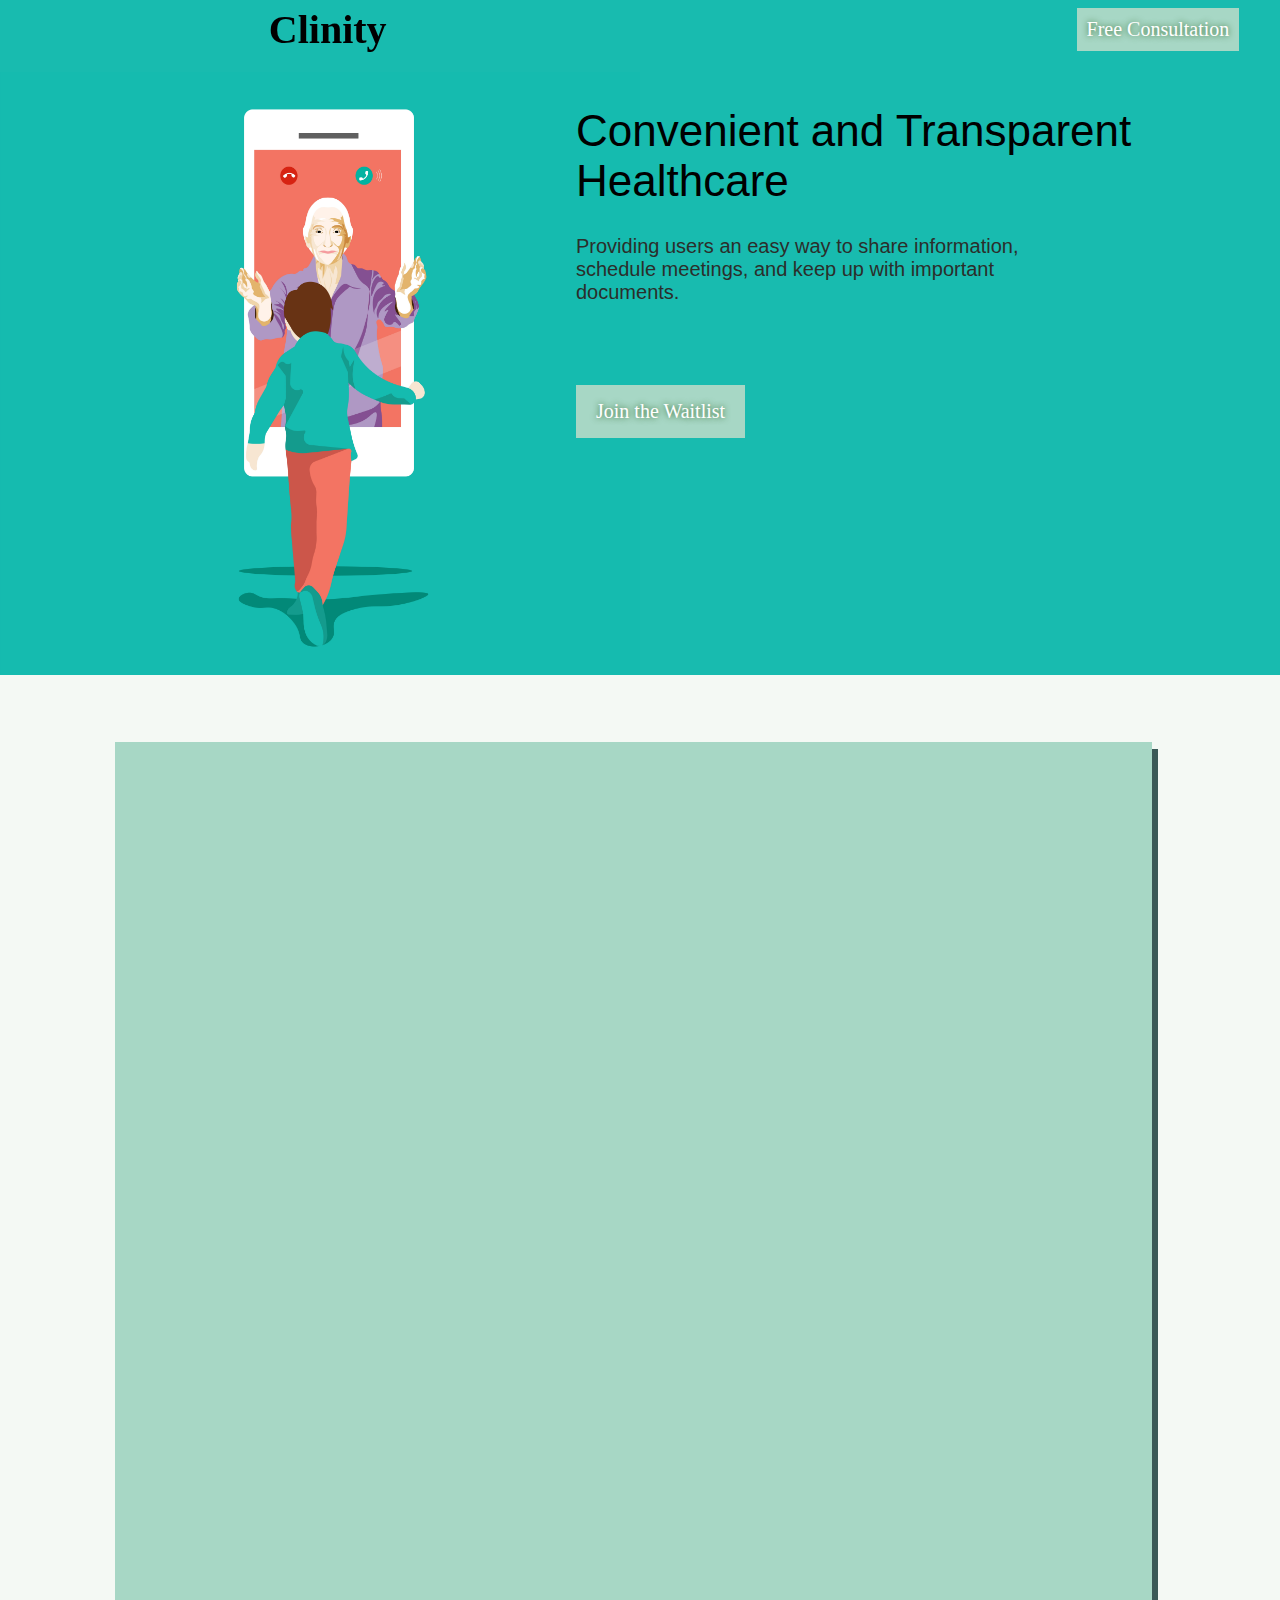
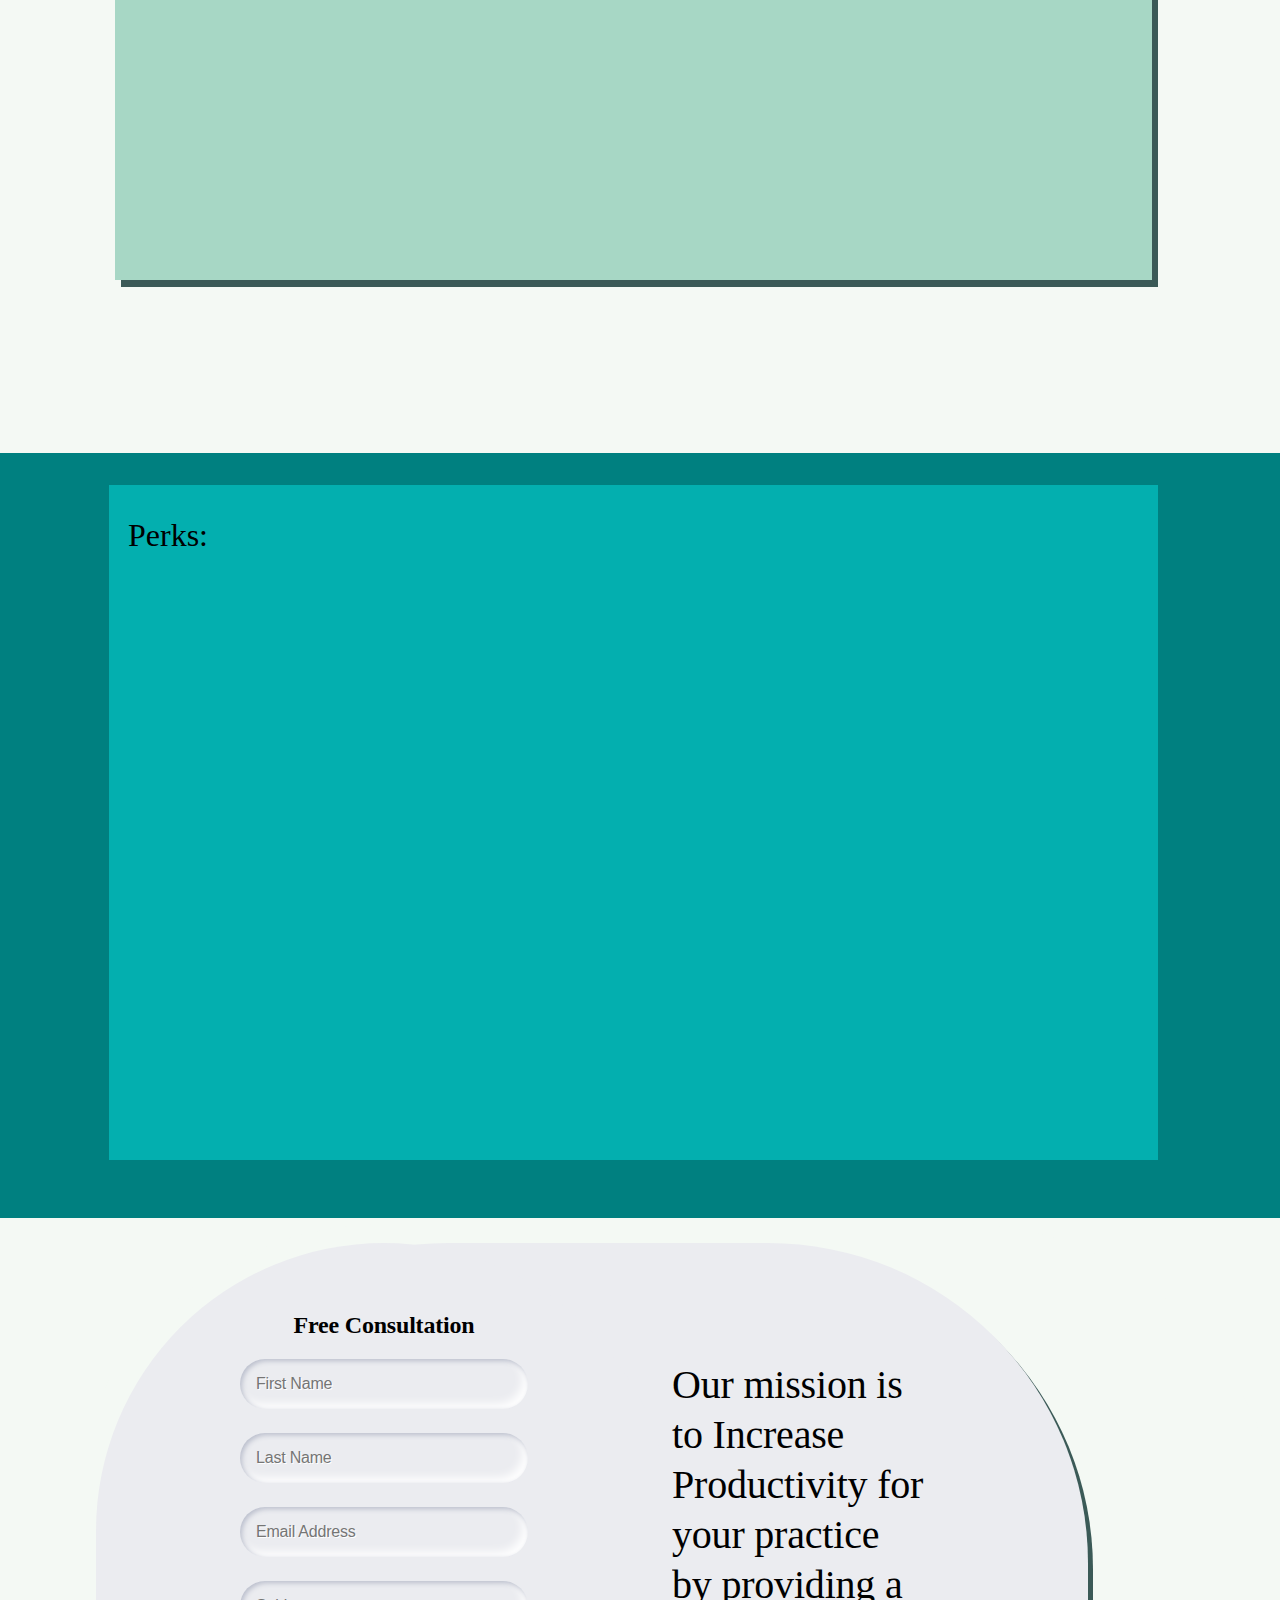
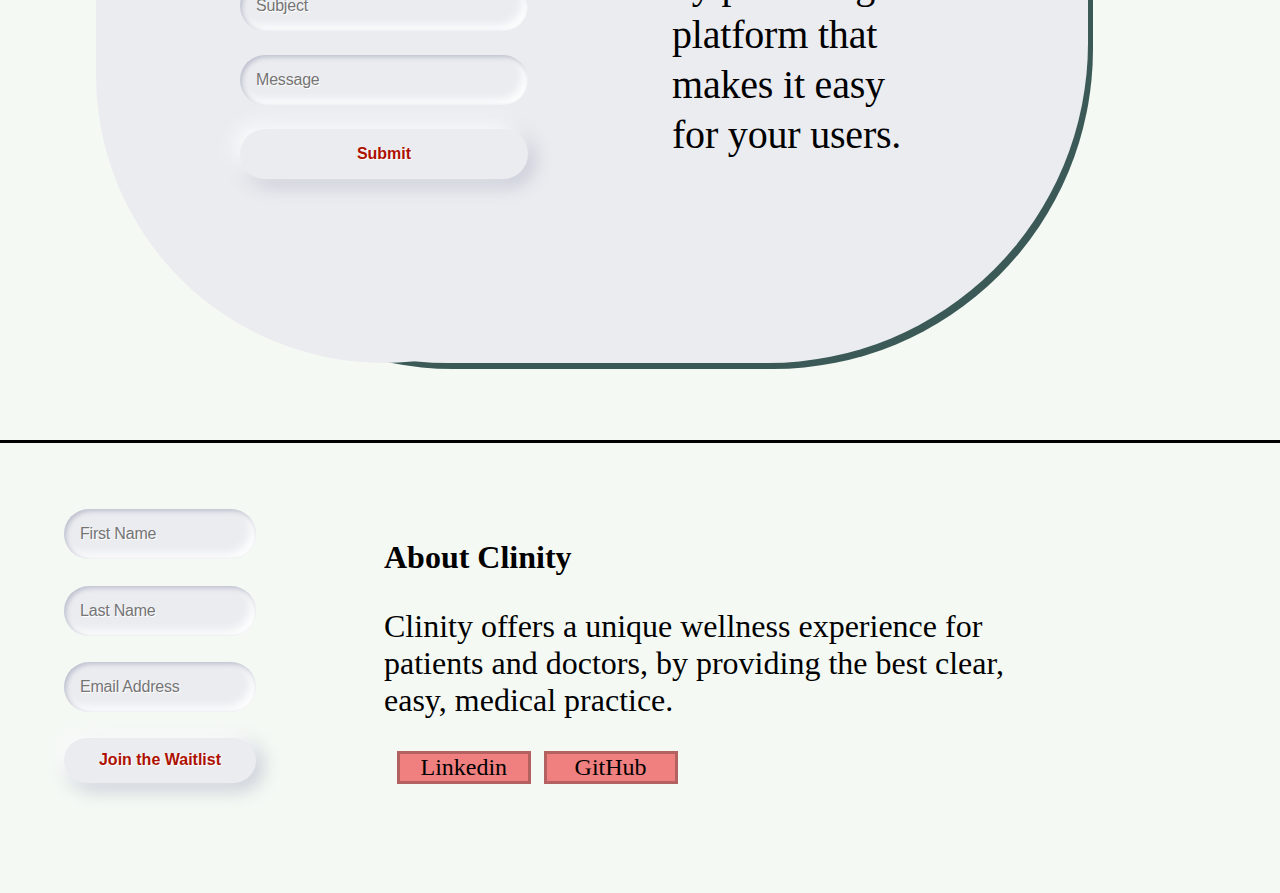
==== commit b2176aee: "added google analytics" ====
--- a/index.html
+++ b/index.html
@@ -4,7 +4,18 @@
         <title>Clinity</title>
         <link rel='stylesheet' href='./resources/styles.css'>
         <link href="https://fonts.googleapis.com/css2?family=Comfortaa:wght@500&display=swap" rel="stylesheet">
+
+        <!-- Global site tag (gtag.js) - Google Analytics -->
+        <script async src="https://www.googletagmanager.com/gtag/js?id=G-GKX65BQ890"></script>
+        <script>
+        window.dataLayer = window.dataLayer || [];
+        function gtag(){dataLayer.push(arguments);}
+        gtag('js', new Date());
+
+        gtag('config', 'G-GKX65BQ890');
+        </script>
     </head>
+
     <body>
         <main>
             <nav>
--- a/resources/styles.css
+++ b/resources/styles.css
@@ -139,8 +139,8 @@
 /* Section two */
 #info-2 {
     width: 90%;
-    height: 65vh;
-    margin-top: 2.25%;
+    height: 100%;
+    margin-top: 5.25%;
     /* background-attachment: fixed; */
 }
 #middle-2 {
@@ -151,7 +151,7 @@
     display: flex;
     flex-direction: column;
     width: 90%;
-    height: 150vh;
+    height: 100%;
     background-color: #a7d7c5;
     justify-content: center;
     box-shadow: 6px 7px  #3b5a57;
@@ -245,8 +245,8 @@
 }
 /* Card with png  */
 #middle-2 {
-    width: 100vw;
-    height: 75%;
+    width: 100%;
+    height: auto;
     display: flex;
     margin-top: 15%;
     align-items: center;
@@ -331,13 +331,16 @@
 }
 /* second half  */
 #second-half {
-    height: 85vh;
-    width: 82%;
+    height: 100%;
     background-color: #f4f9f4;
-    margin-left: 8.5%;
-    margin-top: 3%;
+    left: 0%;
+    margin-top: 5%;
+    margin-left: 5%;
     border-radius: 320px;
     z-index: -1;
+    /* display: flex; */
+    /* justify-content: center; */
+    
 }
 /* form  */
 .form {
@@ -345,7 +348,7 @@
     margin-top: 1.5%;
     margin-left: 2.5%;
     background-color: #ebecf0;
-    width: 45vw;
+    width: 45%;
     height: 80vh;
     display: flex;
     flex-direction: column;
@@ -363,7 +366,7 @@
 #form-rect-background {
     border-radius: 320px;
     height: 80vh;
-    width: 100vw;
+    width: 100%;
     margin-top: 55%;
     display: flex;
     flex-direction: row-reverse;
